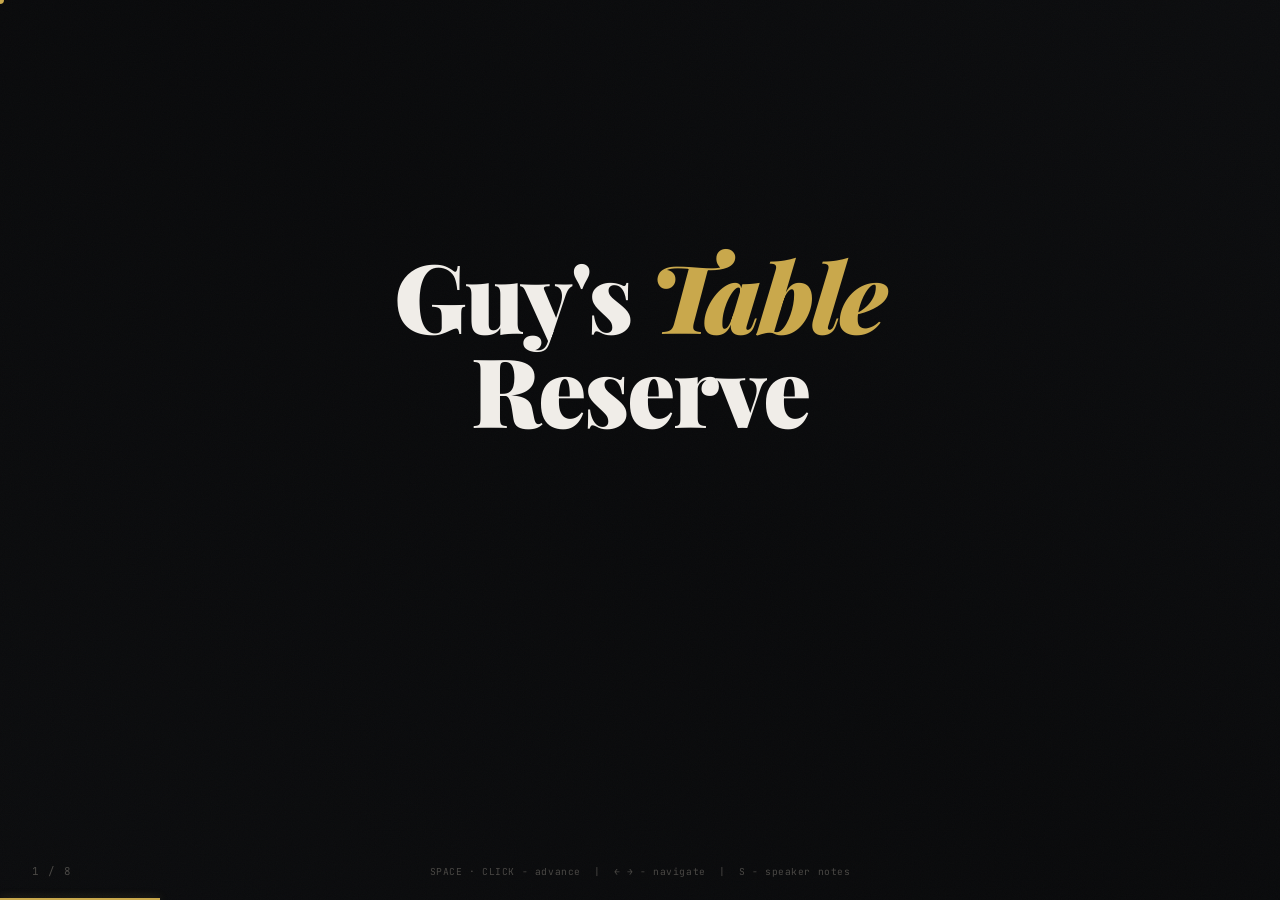
==== aws-presentation-he.html @ 7bc4452e "[ADDED] added a presentation file." ====
<!DOCTYPE html>
<html lang="he" dir="rtl">
<head>
<meta charset="UTF-8">
<meta name="viewport" content="width=device-width, initial-scale=1.0">
<title>Guy's Table Reserve - פריסה ב-AWS</title>
<link href="https://fonts.googleapis.com/css2?family=Playfair+Display:ital,wght@0,400;0,700;0,900;1,400;1,700&family=Heebo:wght@300;400;500;600;700&family=JetBrains+Mono:wght@400;500&display=swap" rel="stylesheet">
<style>
*,*::before,*::after{box-sizing:border-box;margin:0;padding:0}
html,body{width:100%;height:100%;overflow:hidden;background:#000}
body{font-family:'Heebo',sans-serif;cursor:none;-webkit-font-smoothing:antialiased;direction:rtl}

:root{
  --gold:#C9A84C;--gold-light:#E8C96F;--gold-dim:rgba(201,168,76,0.13);--gold-glow:rgba(201,168,76,0.35);
  --bg:#0C0D0F;--text:#F0EDE8;--text-muted:#9B9690;--text-dim:#4A4845;
  --surface:rgba(255,255,255,0.04);--surface2:rgba(255,255,255,0.07);--border:rgba(255,255,255,0.07);
  --danger:#E05252;--success:#4ADE80;
  --fd:'Playfair Display',serif;--fb:'Heebo',sans-serif;--fm:'JetBrains Mono',monospace;
}

/* CURSOR */
#cur{position:fixed;top:0;left:0;width:8px;height:8px;background:var(--gold);border-radius:50%;
  pointer-events:none;z-index:9999;transform:translate(-50%,-50%);transition:transform .15s}

/* DECK */
.deck{width:100vw;height:100vh;position:relative;overflow:hidden}

.slide{position:absolute;inset:0;display:flex;flex-direction:column;justify-content:center;
  align-items:flex-start;padding:0 8%;opacity:0;pointer-events:none}
.slide.active{opacity:1;pointer-events:all}

/* BACKGROUNDS */
.bg{position:absolute;inset:0;background-size:cover;background-position:center;
  filter:brightness(.3) saturate(.65);z-index:0}
.ov{position:absolute;inset:0;
  background:linear-gradient(225deg,rgba(12,13,15,.94) 0%,rgba(12,13,15,.72) 50%,rgba(12,13,15,.9) 100%);
  z-index:1}
.ov::after{content:'';position:absolute;inset:0;opacity:.022;
  background-image:url("data:image/svg+xml,%3Csvg viewBox='0 0 256 256' xmlns='http://www.w3.org/2000/svg'%3E%3Cfilter id='n'%3E%3CfeTurbulence type='fractalNoise' baseFrequency='.88' numOctaves='4' stitchTiles='stitch'/%3E%3C/filter%3E%3Crect width='100%25' height='100%25' filter='url(%23n)'/%3E%3C/svg%3E");
  background-size:256px}
.sc{position:relative;z-index:2;width:100%;max-width:1380px;margin:0 auto}

/* TRANSITION */
#tov{position:fixed;inset:0;background:#000;z-index:1000;opacity:0;pointer-events:none;transition:opacity .2s ease}
#tov.on{opacity:1;pointer-events:all}

/* TYPOGRAPHY */
.eyebrow{font-size:.65rem;font-weight:700;letter-spacing:.12em;text-transform:uppercase;
  color:var(--gold);margin-bottom:.8rem}
/* Title: RTL - slides in from the RIGHT */
.slide-title{font-family:var(--fb);font-size:clamp(1.7rem,3.8vw,3.3rem);font-weight:700;
  color:var(--text);line-height:1.12;margin-bottom:1.4rem;
  opacity:0;transform:translateX(70px);
  transition:opacity .25s cubic-bezier(.23,1,.32,1),transform .25s cubic-bezier(.23,1,.32,1)}
.slide-title.in{opacity:1;transform:translateX(0)}
.slide-title em{font-style:italic;color:var(--gold);font-family:var(--fd)}

/* Divider flows from RIGHT in RTL */
.divider{width:55px;height:2px;
  background:linear-gradient(270deg,var(--gold),transparent);
  margin-bottom:1.4rem;opacity:.7}

/* STEPS */
.step{opacity:0;transform:translateY(18px);transition:opacity .38s ease,transform .38s ease}
.step.in{opacity:1;transform:translateY(0)}

/* BULLETS */
.blist{list-style:none;display:flex;flex-direction:column;gap:.8rem}
.bi{display:flex;align-items:flex-start;gap:.7rem;font-size:clamp(.82rem,1.5vw,1rem);
  color:var(--text-muted);line-height:1.6;text-align:right}
.bi strong{color:var(--text);font-weight:600}
.ico{font-size:1.05em;flex-shrink:0;margin-top:.1em;display:inline-block}
.step.in .ico.sp{animation:isp .3s ease-out}
.step.in .ico.bo{animation:ibo .4s cubic-bezier(.36,.07,.19,.97)}
.step.in .ico.rd{animation:isp .3s ease-out;filter:drop-shadow(0 0 4px var(--danger))}
@keyframes isp{from{transform:rotate(-180deg) scale(0)}to{transform:rotate(0) scale(1)}}
@keyframes ibo{0%{transform:scale(0)}50%{transform:scale(1.35)}75%{transform:scale(.9)}100%{transform:scale(1)}}

/* CALLOUT */
.callout{border:1px solid var(--gold);border-right:3px solid var(--gold);border-left:none;
  background:rgba(201,168,76,.07);padding:.85rem 1.4rem;border-radius:3px;
  font-size:clamp(.8rem,1.4vw,.95rem);color:var(--text);line-height:1.6;text-align:right}
.callout.step.in{animation:czoom .4s cubic-bezier(.34,1.56,.64,1) forwards,
  cglow 2.2s .4s ease infinite;opacity:1;transform:translateY(0)}
@keyframes czoom{from{transform:scale(.84) translateY(8px);opacity:0}to{transform:scale(1) translateY(0);opacity:1}}
@keyframes cglow{0%,100%{box-shadow:0 0 0 rgba(201,168,76,0)}50%{box-shadow:0 0 22px rgba(201,168,76,.22)}}

/* CODE - always LTR */
.code{background:#080A0E;border:1px solid rgba(201,168,76,.18);border-radius:4px;
  padding:1.1rem 1.4rem;font-family:var(--fm);font-size:clamp(.68rem,1.1vw,.84rem);
  color:#A8C5E8;line-height:1.72;position:relative;overflow:hidden;
  direction:ltr;text-align:left;unicode-bidi:embed}
.code::before{content:'';position:absolute;top:0;left:0;right:0;height:2px;
  background:linear-gradient(90deg,var(--gold),transparent)}
.ck{color:#C792EA}.cs{color:#C3E88D}.cv{color:#F78C6C}.cc{color:#546E7A}
.cur-blink{display:inline-block;width:2px;height:.9em;background:var(--gold);
  margin-left:2px;vertical-align:text-bottom;animation:blink .8s infinite}
@keyframes blink{0%,49%{opacity:1}50%,100%{opacity:0}}

/* TABLES */
.tbl{width:100%;border-collapse:collapse;font-family:var(--fm);
  font-size:clamp(.68rem,1.1vw,.82rem);direction:ltr;text-align:left}
.tbl th{color:var(--gold);font-size:.6rem;letter-spacing:.2em;text-transform:uppercase;
  padding:.45rem .7rem;border-bottom:1px solid rgba(201,168,76,.28);text-align:left}
.tbl td{color:var(--text-muted);padding:.45rem .7rem;border-bottom:1px solid rgba(255,255,255,.04)}
.tbl .hl td{color:var(--text);background:rgba(201,168,76,.06)}
.tbl .ok{color:var(--success)}.tbl .no{color:var(--danger)}

/* LAYOUTS */
.col2{display:grid;grid-template-columns:1fr 1fr;gap:2.5rem;align-items:start}
.col3{display:grid;grid-template-columns:1fr 1fr 1fr;gap:1.6rem}

/* ARCH */
.anode{background:var(--surface);border:1px solid var(--border);border-radius:4px;
  padding:.55rem .9rem;font-size:clamp(.68rem,1.15vw,.8rem);color:var(--text);
  text-align:center;position:relative;white-space:nowrap}
.anode.gold{border-color:rgba(201,168,76,.4);background:var(--gold-dim)}
.anode small{display:block;font-size:.58rem;color:var(--text-muted);margin-top:.2rem}
.aarr{text-align:center;color:var(--gold);opacity:.65;padding:.2rem 0;font-size:.85rem}
.iam-badge{position:absolute;top:-9px;left:-9px;background:var(--gold);color:#0C0D0F;
  font-size:.5rem;font-weight:700;letter-spacing:.08em;padding:.18rem .38rem;
  border-radius:2px;text-transform:uppercase;white-space:nowrap;direction:ltr}

/* CARD */
.card{background:rgba(255,255,255,.03);border:1px solid var(--border);
  border-top:2px solid var(--gold);border-radius:4px;padding:1.3rem;text-align:right}
.card-ttl{font-family:var(--fb);font-size:1rem;font-weight:700;color:var(--text);margin-bottom:.7rem}

/* BADGE */
.badge{display:inline-flex;align-items:center;gap:.5rem;direction:rtl;
  background:rgba(201,168,76,.11);border:1px solid rgba(201,168,76,.38);
  color:var(--gold);padding:.55rem 1.3rem;border-radius:100px;
  font-size:clamp(.72rem,1.2vw,.88rem);font-weight:500;letter-spacing:.03em}
.badge.step.in{animation:pbadge 2.5s ease infinite;opacity:1;transform:translateY(0)}
@keyframes pbadge{0%,100%{box-shadow:0 0 0 0 rgba(201,168,76,0)}50%{box-shadow:0 0 0 9px rgba(201,168,76,.13)}}

/* CHECK ITEMS */
.ci{display:flex;align-items:flex-start;gap:.55rem;
  font-size:clamp(.73rem,1.25vw,.86rem);color:var(--text-muted);
  line-height:1.5;margin-bottom:.55rem;flex-direction:row-reverse;text-align:right}
.ci .ok{color:var(--success);flex-shrink:0}
.ci code{color:var(--gold);font-family:var(--fm);font-size:.9em;direction:ltr;unicode-bidi:embed}
.col-ttl{font-family:var(--fb);font-size:.62rem;letter-spacing:.1em;text-transform:uppercase;
  color:var(--gold);margin-bottom:.9rem;padding-bottom:.45rem;
  border-bottom:1px solid rgba(201,168,76,.2);text-align:right}

/* FLOW */
.fstep{background:var(--surface);border:1px solid var(--border);border-radius:3px;
  padding:.35rem .7rem;font-size:.73rem;color:var(--text-muted);text-align:center}
.farr{text-align:center;color:var(--gold);font-size:.72rem;padding:.08rem 0;opacity:.6}

/* COST TABLE */
.ctbl{width:100%;border-collapse:collapse;font-family:var(--fm);font-size:.77rem;direction:ltr;text-align:left}
.ctbl th{font-size:.58rem;letter-spacing:.2em;text-transform:uppercase;color:var(--gold);
  padding:.45rem .7rem;border-bottom:1px solid rgba(201,168,76,.28);text-align:left}
.ctbl td{padding:.45rem .7rem;color:var(--text-muted);border-bottom:1px solid rgba(255,255,255,.04)}
.ctbl .tot td{color:var(--success);font-weight:700;border-top:1px solid rgba(201,168,76,.2);border-bottom:none}

/* EMAIL MOCKUP */
.email{background:#13141C;border:1px solid rgba(201,168,76,.22);border-radius:5px;
  overflow:hidden;font-size:.76rem;box-shadow:0 0 40px rgba(201,168,76,.09)}
.email-hd{background:linear-gradient(135deg,#1A1C28,#0E0F18);padding:.9rem 1.1rem;
  border-bottom:1px solid rgba(201,168,76,.18);display:flex;align-items:center;gap:.7rem}
.email-logo{font-family:var(--fd);font-size:.95rem;color:var(--gold);font-weight:700;direction:ltr}
.email-bd{padding:.9rem 1.1rem;color:var(--text-muted);line-height:1.7;direction:rtl;text-align:right}
.erow{display:flex;justify-content:space-between;padding:.28rem 0;border-bottom:1px solid rgba(255,255,255,.04)}
.ekey{color:var(--text-dim);font-size:.62rem;letter-spacing:.05em}
.eval{color:var(--text);font-weight:500;direction:ltr;unicode-bidi:embed}
.eid{font-family:var(--fm);background:rgba(201,168,76,.1);border:1px solid rgba(201,168,76,.2);
  color:var(--gold);padding:.28rem .55rem;border-radius:3px;font-size:.66rem;
  margin-top:.5rem;display:inline-block;direction:ltr}

/* GOLD SWEEP */
.sweep{height:3px;background:var(--gold);width:0;
  box-shadow:0 0 14px var(--gold-glow);margin:1.4rem 0 .9rem}
.sweep.in{animation:sw 1s .1s cubic-bezier(.4,0,.2,1) forwards}
@keyframes sw{from{width:0}to{width:100%}}

/* UI */
#pb{position:fixed;bottom:0;left:0;height:2px;background:var(--gold);z-index:500;
  transition:width .4s ease;box-shadow:0 0 8px var(--gold-glow)}
#ctr{position:fixed;bottom:1.4rem;left:2rem;font-family:var(--fm);
  font-size:.68rem;color:var(--text-dim);z-index:500;letter-spacing:.1em;direction:ltr}
.hint{position:fixed;bottom:1.4rem;left:50%;transform:translateX(-50%);
  font-family:var(--fm);font-size:.6rem;color:var(--text-dim);
  letter-spacing:.06em;z-index:500;text-align:center;white-space:nowrap;direction:ltr}

/* SVG ICONS */
.icon{width:1em;height:1em;display:inline-block;vertical-align:-.125em;flex-shrink:0;overflow:visible}

/* NOTES */
#notes{position:fixed;inset:0;background:rgba(0,0,0,.96);z-index:800;
  display:flex;flex-direction:column;padding:3rem;
  opacity:0;pointer-events:none;transition:opacity .3s}
#notes.on{opacity:1;pointer-events:all}
#ntitle{font-family:var(--fb);font-size:1.4rem;color:var(--gold);margin-bottom:1rem;font-weight:700}
#ntext{font-size:1.2rem;color:var(--text);line-height:1.85;max-width:820px}
#nhint{margin-top:auto;font-size:.75rem;color:var(--text-dim);font-family:var(--fm);direction:ltr}
</style>
</head>
<body>

<svg style="display:none" xmlns="http://www.w3.org/2000/svg"><defs>
<symbol id="i-star" viewBox="0 0 24 24" fill="currentColor"><path d="M12 2l3.09 6.26L22 9.27l-5 4.87 1.18 6.88L12 17.77l-6.18 3.25L7 14.14 2 9.27l6.91-1.01L12 2z"/></symbol>
<symbol id="i-x" viewBox="0 0 24 24" fill="none" stroke="currentColor" stroke-width="2.5" stroke-linecap="round"><path d="M18 6L6 18M6 6l12 12"/></symbol>
<symbol id="i-zap" viewBox="0 0 24 24" fill="currentColor"><path d="M13 2L4.5 13.5H11L10 22l9.5-11.5H13z"/></symbol>
<symbol id="i-mail" viewBox="0 0 24 24" fill="none" stroke="currentColor" stroke-width="1.8" stroke-linecap="round" stroke-linejoin="round"><rect x="2" y="4" width="20" height="16" rx="2"/><path d="m22 7-8.97 5.7a1.94 1.94 0 0 1-2.06 0L2 7"/></symbol>
<symbol id="i-tag" viewBox="0 0 24 24" fill="none" stroke="currentColor" stroke-width="1.8" stroke-linecap="round" stroke-linejoin="round"><path d="M20.59 13.41l-7.17 7.17a2 2 0 0 1-2.83 0L2 12V2h10l8.59 8.59a2 2 0 0 1 0 2.82z"/><line x1="7" y1="7" x2="7.01" y2="7"/></symbol>
<symbol id="i-key" viewBox="0 0 24 24" fill="none" stroke="currentColor" stroke-width="1.8" stroke-linecap="round" stroke-linejoin="round"><circle cx="7.5" cy="15.5" r="5.5"/><path d="M21 2l-9.6 9.6"/><path d="M15.5 7.5l3 3L22 7l-3-3"/></symbol>
<symbol id="i-inbox" viewBox="0 0 24 24" fill="none" stroke="currentColor" stroke-width="1.8" stroke-linecap="round" stroke-linejoin="round"><polyline points="22 12 16 12 14 15 10 15 8 12 2 12"/><path d="M5.45 5.11L2 12v6a2 2 0 0 0 2 2h16a2 2 0 0 0 2-2v-6l-3.45-6.89A2 2 0 0 0 16.76 4H7.24a2 2 0 0 0-1.79 1.11z"/></symbol>
<symbol id="i-globe" viewBox="0 0 24 24" fill="none" stroke="currentColor" stroke-width="1.8" stroke-linecap="round" stroke-linejoin="round"><circle cx="12" cy="12" r="10"/><line x1="2" y1="12" x2="22" y2="12"/><path d="M12 2a15.3 15.3 0 0 1 4 10 15.3 15.3 0 0 1-4 10 15.3 15.3 0 0 1-4-10 15.3 15.3 0 0 1 4-10z"/></symbol>
<symbol id="i-server" viewBox="0 0 24 24" fill="none" stroke="currentColor" stroke-width="1.8" stroke-linecap="round" stroke-linejoin="round"><rect x="2" y="2" width="20" height="8" rx="2"/><rect x="2" y="14" width="20" height="8" rx="2"/><line x1="6" y1="6" x2="6.01" y2="6"/><line x1="6" y1="18" x2="6.01" y2="18"/></symbol>
<symbol id="i-db" viewBox="0 0 24 24" fill="none" stroke="currentColor" stroke-width="1.8" stroke-linecap="round" stroke-linejoin="round"><ellipse cx="12" cy="5" rx="9" ry="3"/><path d="M21 12c0 1.66-4 3-9 3s-9-1.34-9-3"/><path d="M3 5v14c0 1.66 4 3 9 3s9-1.34 9-3V5"/></symbol>
<symbol id="i-bulb" viewBox="0 0 24 24" fill="none" stroke="currentColor" stroke-width="1.8" stroke-linecap="round" stroke-linejoin="round"><line x1="9" y1="18" x2="15" y2="18"/><line x1="10" y1="22" x2="14" y2="22"/><path d="M15.09 14c.18-.98.65-1.74 1.41-2.5A4.65 4.65 0 0 0 18 8 6 6 0 0 0 6 8c0 1 .23 2.23 1.5 3.5A4.61 4.61 0 0 1 8.91 14"/></symbol>
<symbol id="i-gear" viewBox="0 0 24 24" fill="none" stroke="currentColor" stroke-width="1.8" stroke-linecap="round" stroke-linejoin="round"><circle cx="12" cy="12" r="3"/><path d="M19.4 15a1.65 1.65 0 0 0 .33 1.82l.06.06a2 2 0 0 1-2.83 2.83l-.06-.06a1.65 1.65 0 0 0-1.82-.33 1.65 1.65 0 0 0-1 1.51V21a2 2 0 0 1-4 0v-.09A1.65 1.65 0 0 0 9 19.4a1.65 1.65 0 0 0-1.82.33l-.06.06a2 2 0 0 1-2.83-2.83l.06-.06A1.65 1.65 0 0 0 4.68 15a1.65 1.65 0 0 0-1.51-1H3a2 2 0 0 1 0-4h.09A1.65 1.65 0 0 0 4.6 9a1.65 1.65 0 0 0-.33-1.82l-.06-.06a2 2 0 0 1 2.83-2.83l.06.06A1.65 1.65 0 0 0 9 4.68a1.65 1.65 0 0 0 1-1.51V3a2 2 0 0 1 4 0v.09a1.65 1.65 0 0 0 1 1.51 1.65 1.65 0 0 0 1.82-.33l.06-.06a2 2 0 0 1 2.83 2.83l-.06.06A1.65 1.65 0 0 0 19.4 9a1.65 1.65 0 0 0 1.51 1H21a2 2 0 0 1 0 4h-.09a1.65 1.65 0 0 0-1.51 1z"/></symbol>
<symbol id="i-lock" viewBox="0 0 24 24" fill="none" stroke="currentColor" stroke-width="1.8" stroke-linecap="round" stroke-linejoin="round"><rect x="3" y="11" width="18" height="11" rx="2"/><path d="M7 11V7a5 5 0 0 1 10 0v4"/></symbol>
<symbol id="i-at" viewBox="0 0 24 24" fill="none" stroke="currentColor" stroke-width="1.8" stroke-linecap="round" stroke-linejoin="round"><circle cx="12" cy="12" r="4"/><path d="M16 8v5a3 3 0 0 0 6 0v-1a10 10 0 1 0-3.92 7.94"/></symbol>
<symbol id="i-eye" viewBox="0 0 24 24" fill="none" stroke="currentColor" stroke-width="1.8" stroke-linecap="round" stroke-linejoin="round"><path d="M1 12s4-8 11-8 11 8 11 8-4 8-11 8-11-8-11-8z"/><circle cx="12" cy="12" r="3"/></symbol>
<symbol id="i-check" viewBox="0 0 24 24" fill="none" stroke="currentColor" stroke-width="2.5" stroke-linecap="round" stroke-linejoin="round"><polyline points="20 6 9 17 4 12"/></symbol>
<symbol id="i-shield" viewBox="0 0 24 24" fill="none" stroke="currentColor" stroke-width="1.8" stroke-linecap="round" stroke-linejoin="round"><path d="M12 22s8-4 8-10V5l-8-3-8 3v7c0 6 8 10 8 10z"/></symbol>
<symbol id="i-dollar" viewBox="0 0 24 24" fill="none" stroke="currentColor" stroke-width="1.8" stroke-linecap="round" stroke-linejoin="round"><line x1="12" y1="1" x2="12" y2="23"/><path d="M17 5H9.5a3.5 3.5 0 0 0 0 7h5a3.5 3.5 0 0 1 0 7H6"/></symbol>
<symbol id="i-cap" viewBox="0 0 24 24" fill="none" stroke="currentColor" stroke-width="1.8" stroke-linecap="round" stroke-linejoin="round"><path d="M22 10v6M2 10l10-5 10 5-10 5z"/><path d="M6 12v5c3 3 9 3 12 0v-5"/></symbol>
<symbol id="i-alert" viewBox="0 0 24 24" fill="none" stroke="currentColor" stroke-width="1.8" stroke-linecap="round" stroke-linejoin="round"><path d="M10.29 3.86L1.82 18a2 2 0 0 0 1.71 3h16.94a2 2 0 0 0 1.71-3L13.71 3.86a2 2 0 0 0-3.42 0z"/><line x1="12" y1="9" x2="12" y2="13"/><line x1="12" y1="17" x2="12.01" y2="17"/></symbol>
<symbol id="i-rocket" viewBox="0 0 24 24" fill="none" stroke="currentColor" stroke-width="1.8" stroke-linecap="round" stroke-linejoin="round"><path d="M4.5 16.5c-1.5 1.26-2 5-2 5s3.74-.5 5-2c.71-.84.7-2.13-.09-2.91a2.18 2.18 0 0 0-2.91-.09z"/><path d="m12 15-3-3a22 22 0 0 1 2-3.95A12.88 12.88 0 0 1 22 2c0 2.72-.78 7.5-6 11a22.35 22.35 0 0 1-4 2z"/><path d="M9 12H4s.55-3.03 2-4c1.62-1.08 5 0 5 0"/><path d="M12 15v5s3.03-.55 4-2c1.08-1.62 0-5 0-5"/></symbol>
</defs></svg>

<div id="cur"></div>
<div id="tov"></div>
<div id="pb"></div>
<div id="ctr">1 / 8</div>
<div class="hint">SPACE · CLICK - advance &nbsp;|&nbsp; ← → - navigate &nbsp;|&nbsp; S - speaker notes</div>

<div id="notes">
  <div id="ntitle">הערות מצגת</div>
  <div id="ntext"></div>
  <div id="nhint">Press S or ESC to close · ← → to navigate between slides</div>
</div>

<div class="deck" id="deck">

<!-- ━━━━━━━━━━ שקף 1: כותרת ━━━━━━━━━━ -->
<section class="slide active" data-slide="1" data-steps="4"
  data-notes="אם אתה קורא את זה, לחצת במקום הלא נכון">
  <div class="bg" style="background-image:url('https://images.unsplash.com/photo-1414235077428-338989a2e8c0?w=1920&q=80&auto=format&fit=crop')"></div>
  <div class="ov"></div>
  <div class="sc" style="text-align:center;display:flex;flex-direction:column;align-items:center;justify-content:center;min-height:75vh">
    <div class="slide-title" style="font-family:'Playfair Display',serif;font-size:clamp(3.2rem,7.5vw,7.5rem);font-weight:900;letter-spacing:-.02em;text-align:center;line-height:.98;margin-bottom:0;direction:ltr">
      Guy's <em>Table</em><br>Reserve
    </div>
    <div class="step" data-step="1" style="margin-top:1.3rem;max-width:700px;text-align:center">
      <p style="font-size:clamp(.95rem,1.9vw,1.35rem);color:var(--text-muted);letter-spacing:.02em;line-height:1.65">
        מערכת הזמנת תורים למסעדות,<br>
        <span style="color:var(--text)">פריסה על AWS</span>
      </p>
    </div>
    <div class="badge step" data-step="2" style="margin-top:1.9rem">
      <svg class="icon" style="color:var(--gold)"><use href="#i-star"/></svg><span>שירות AWS מרכזי: Simple Email Service (SES)</span>
    </div>
    <div class="step" data-step="3" style="margin-top:2rem">
      <p style="font-family:var(--fd);font-style:italic;font-size:1.05rem;color:var(--text-muted);direction:ltr">Guy Peres</p>
    </div>
  </div>
</section>

<!-- ━━━━━━━━━━ שקף 2: הבעיה ━━━━━━━━━━ -->
<section class="slide" data-slide="2" data-steps="6"
  data-notes="אם אתה קורא את זה, לחצת במקום הלא נכון">
  <div class="ov"></div>
  <div class="sc">
    <p class="eyebrow">הבעיה</p>
    <h2 class="slide-title">"הזמנה ללא אישור היא<br><em>הזמנה שהלקוח ישכח ממנה</em>"</h2>
    <div class="divider"></div>
    <ul class="blist" style="max-width:780px">
      <li class="step bi" data-step="1"><svg class="icon ico rd"><use href="#i-x"/></svg><span>הלקוח מזמין שולחן - <strong>לא מקבל פידבק בשום פלטפורמה</strong> - לא יודע אם ההזמנה עברה</span></li>
      <li class="step bi" data-step="2"><svg class="icon ico rd"><use href="#i-x"/></svg><span>Gmail / SMTP: <strong>מוגבל בקצב שליחה, נוחת בספאם,</strong> מפתחות וסיסמאות מוטמעות בקוד המקור</span></li>
      <li class="step bi" data-step="3"><svg class="icon ico rd"><use href="#i-x"/></svg><span>סיסמאות מוטמעות = <strong>פרצת אבטחה מיידית</strong> אם הריפוזיטורי גלוי לציבור</span></li>
      <li class="step bi" data-step="4"><svg class="icon ico rd"><use href="#i-x"/></svg><span>אין פידבק ללקוח = <strong>יותר היעדרויות, יותר שיחות תמיכה טכנית,</strong> חווית משתמש גרועה יותר</span></li>
      <li class="step bi" data-step="5"><svg class="icon ico rd"><use href="#i-x"/></svg><span>אישור ידני על ידי המסעדה? <strong>לא "סקיילאבילי". לא אמין.</strong></span></li>
    </ul>
    <div class="callout step" data-step="6" style="margin-top:1.4rem;max-width:780px">
       אז מצאתי פיתרון "סקיילאבילי" פשוט בAWS - <strong>ולכן הגיע AWS SES</strong>
    </div>
  </div>
</section>

<!-- ━━━━━━━━━━ שקף 3: סקירת SES ━━━━━━━━━━ -->
<section class="slide" data-slide="3" data-steps="7"
  data-notes="אם אתה קורא את זה, לחצת במקום הלא נכון">
  <div class="bg" style="background-image:url('https://images.unsplash.com/photo-1558494949-ef010cbdcc31?w=1920&q=80&auto=format&fit=crop')"></div>
  <div class="ov"></div>
  <div class="sc">
    <p class="eyebrow">סקירת שירות</p>
    <h2 class="slide-title">AWS Simple Email Service -<br><em>אימייל ארגוני, ללא מורכבות</em></h2>
    <div class="divider"></div>
    <div class="col2" style="gap:2.5rem">
      <ul class="blist">
        <li class="step bi" data-step="1"><svg class="icon ico bo"><use href="#i-mail"/></svg><span>שירות אימייל מנוהל בענן - <strong>AWS מטפל במסירה, במוניטין ובשגיאות</strong></span></li>
        <li class="step bi" data-step="2"><svg class="icon ico bo"><use href="#i-tag"/></svg><span><strong>62,000 אימיילים לחודש בחינם</strong> ממופע EC2 - כמות שמספיקה בהחלט לצורכי הפרויקט הנוכחי</span></li>
        <li class="step bi" data-step="3"><svg class="icon ico bo"><use href="#i-key"/></svg><span>משתלב עם <strong>IAM - ללא סיסמאות, ללא מפתחות API,</strong> רק הרשאות</span></li>
        <li class="step bi" data-step="4"><svg class="icon ico bo"><use href="#i-inbox"/></svg><span>מצב Sandbox לבדיקות → <strong>מצב Production ללקוחות אמיתיים</strong></span></li>
        <li class="step bi" data-step="5"><svg class="icon ico bo"><use href="#i-globe"/></svg><span>בשימוש של <strong>Netflix, Reddit ו-Airbnb</strong> לאימיילים עסקיים בקנה מידה גדול</span></li>
      </ul>
      <div>
        <div class="callout step" data-step="6" style="margin-bottom:1rem;font-size:.83rem">
          SES מול Gmail - <strong> השירות SES של AWS מנצח בכל פעם</strong> עבור אפליקציות שפרוסות ב-AWS
        </div>
        <div class="step code" data-step="7" style="padding:.75rem 1rem">
          <table class="tbl">
            <thead><tr><th>Service</th><th>Free Tier</th><th>Keys?</th><th>AWS-native?</th></tr></thead>
            <tbody>
              <tr><td>Gmail</td><td>500/day</td><td class="no">Yes ✗</td><td class="no">No</td></tr>
              <tr><td>SendGrid</td><td>100/day</td><td class="no">Yes ✗</td><td class="no">No</td></tr>
              <tr class="hl"><td><strong>AWS SES</strong></td><td><strong>62k/month</strong></td><td class="ok">No (IAM) ✓</td><td class="ok">Yes ✓</td></tr>
            </tbody>
          </table>
        </div>
      </div>
    </div>
  </div>
</section>

<!-- ━━━━━━━━━━ שקף 4: ארכיטקטורה ━━━━━━━━━━ -->
<section class="slide" data-slide="4" data-steps="10"
  data-notes="אם אתה קורא את זה, לחצת במקום הלא נכון">
  <div class="bg" style="background-image:url('https://images.unsplash.com/photo-1451187580459-43490279c0fa?w=1920&q=80&auto=format&fit=crop')"></div>
  <div class="ov"></div>
  <div class="sc">
    <p class="eyebrow">ארכיטקטורה</p>
    <h2 class="slide-title">כיצד <em>הכל מתחבר</em></h2>
    <div class="divider"></div>
    <div style="display:flex;gap:4rem;align-items:flex-start">
      <!-- Main flow -->
      <div style="flex:1;display:flex;flex-direction:column;align-items:center;gap:0">
        <div class="step anode" data-step="1" style="background:rgba(52,152,219,.1);border-color:rgba(52,152,219,.38);width:100%;max-width:280px"><svg class="icon" style="color:#3498db"><use href="#i-globe"/></svg> הדפדפן של הלקוח</div>
        <div class="step aarr" data-step="2">↓</div>
        <div class="step anode" data-step="3" style="background:rgba(39,174,96,.1);border-color:rgba(39,174,96,.35);width:100%;max-width:280px;position:relative">
          <svg class="icon" style="color:#27ae60"><use href="#i-server"/></svg> Nginx on EC2 (port 80)
          <small>פרוקסי הפוך + קבצים סטטיים</small>
          <span class="iam-badge">IAM Role ✓</span>
        </div>
        <div class="step aarr" data-step="4">↓</div>
        <div class="step anode" data-step="5" style="background:rgba(243,156,18,.09);border-color:rgba(243,156,18,.33);width:100%;max-width:280px">
          <svg class="icon" style="color:#f39c12"><use href="#i-zap"/></svg> FastAPI / Uvicorn (port 8000)
          <small>כל לוגיקת ההזמנות נמצאת כאן</small>
        </div>
        <div class="step aarr" data-step="6">↓</div>
        <div class="step anode" data-step="7" style="background:rgba(39,174,96,.09);border-color:rgba(39,174,96,.33);width:100%;max-width:280px">
          <svg class="icon" style="color:#27ae60"><use href="#i-db"/></svg> MongoDB Atlas
          <small>מסד נתונים בענן, ללא ניהול</small>
        </div>
      </div>
      <!-- Email branch -->
      <div style="flex:1;display:flex;flex-direction:column;align-items:center;padding-top:4.5rem">
        <div style="font-size:.62rem;letter-spacing:.12em;text-transform:uppercase;color:var(--gold);margin-bottom:.7rem">תהליך שליחת האימייל </div>
        <div class="step anode" data-step="8" style="background:rgba(243,156,18,.09);border-color:rgba(243,156,18,.33);width:100%;max-width:250px"><svg class="icon" style="color:#f39c12"><use href="#i-zap"/></svg> FastAPI → boto3</div>
        <div class="step aarr" data-step="8">↓</div>
        <div class="step anode gold" data-step="8" style="width:100%;max-width:250px"><svg class="icon" style="color:var(--gold)"><use href="#i-mail"/></svg> AWS SES</div>
        <div class="step aarr" data-step="9">↓</div>
        <div class="step anode" data-step="9" style="background:rgba(52,152,219,.09);border-color:rgba(52,152,219,.33);width:100%;max-width:250px"><svg class="icon" style="color:#3498db"><use href="#i-at"/></svg> תיבת הדואר של הלקוח</div>
      </div>
    </div>
    <div class="callout step" data-step="10" style="margin-top:1.2rem">
      <svg class="icon" style="color:var(--gold)"><use href="#i-bulb"/></svg> מופע EC2 אחד. כתובת IP ציבורית אחת. <strong>$0 לחודש ב-AWS Free Tier.</strong>
    </div>
  </div>
</section>

<!-- ━━━━━━━━━━ שקף 5: שלבי הפריסה ━━━━━━━━━━ -->
<section class="slide" data-slide="5" data-steps="4"
  data-notes="אם אתה קורא את זה, לחצת במקום הלא נכון">
  <div class="bg" style="background-image:url('https://images.unsplash.com/photo-1629654297299-c8506221ca97?w=1920&q=80&auto=format&fit=crop')"></div>
  <div class="ov" style="background:linear-gradient(135deg,rgba(12,13,15,.95) 0%,rgba(0,18,8,.78) 50%,rgba(12,13,15,.93) 100%)"></div>
  <div class="sc">
    <p class="eyebrow">שלבי הפריסה</p>
    <h2 class="slide-title">מה בניתי ב-AWS -<br><em>שלב אחר שלב</em></h2>
    <div class="divider"></div>
    <div class="col2" style="gap:2.2rem;margin-bottom:1.1rem">
      <div class="step" data-step="1">
        <div class="col-ttl"><svg class="icon"><use href="#i-gear"/></svg> תשתית</div>
        <div class="ci"><svg class="icon ok"><use href="#i-check"/></svg><span>הפעלת EC2 t3.micro - Amazon Linux 2023</span></div>
        <div class="ci"><svg class="icon ok"><use href="#i-check"/></svg><span>Security Group: פורטים 80, 443, 22 (ה-IP שלנו בלבד)</span></div>
        <div class="ci"><svg class="icon ok"><use href="#i-check"/></svg><span>Nginx פרוקסי הפוך, הפעלה אוטומטית מחדש עם systemd</span></div>
        <div class="ci"><svg class="icon ok"><use href="#i-check"/></svg><span>סביבת venv ב-Python, כל התלויות מתוך <code>requirements.txt</code></span></div>
      </div>
      <div class="step" data-step="2">
        <div class="col-ttl"><svg class="icon"><use href="#i-mail"/></svg> אינטגרציית SES</div>
        <div class="ci"><svg class="icon ok"><use href="#i-check"/></svg><span>כתובת אימייל השולח אומתה ב-SES Console</span></div>
        <div class="ci"><svg class="icon ok"><use href="#i-check"/></svg><span>נוצר IAM Role: <code>restaurant-ses-role</code></span></div>
        <div class="ci"><svg class="icon ok"><use href="#i-check"/></svg><span>Inline Policy: <code>ses:SendEmail</code> בלבד, נעול לשולח אחד</span></div>
        <div class="ci"><svg class="icon ok"><use href="#i-check"/></svg><span>IAM Role חובר ל-EC2 - boto3 מאמת אוטומטית</span></div>
        <div class="ci"><svg class="icon ok"><use href="#i-check"/></svg><span><code>email_utils.py</code> נוצר וחובר לנקודת הקצה של ההזמנות</span></div>
      </div>
    </div>
    <div class="step code" data-step="3" style="max-width:520px;font-size:.79rem">
      <span class="cc">// IAM Inline Policy</span><br>
      <span id="iam-tw"></span><span class="cur-blink" id="tw-cur"></span>
    </div>
    <div class="callout step" data-step="4" style="margin-top:.9rem;max-width:620px">
      <svg class="icon" style="color:var(--gold)"><use href="#i-lock"/></svg> <strong>אין AWS_ACCESS_KEY בשום מקום בקוד. אף פעם.</strong>
    </div>
  </div>
</section>

<!-- ━━━━━━━━━━ שקף 6: הדגמה ━━━━━━━━━━ -->
<section class="slide" data-slide="6" data-steps="6"
  data-notes="אם אתה קורא את זה, לחצת במקום הלא נכון">
  <div class="bg" style="background-image:url('https://images.unsplash.com/photo-1512941937669-90a1b58e7e9c?w=1920&q=80&auto=format&fit=crop')"></div>
  <div class="ov"></div>
  <div class="sc">
    <p class="eyebrow">הדגמה חיה</p>
    <h2 class="slide-title">בואו נראה את זה עובד <em>בזמן אמת</em></h2>
    <div class="divider"></div>
    <div class="col2" style="gap:2.5rem">
      <div>
        <div style="font-size:.62rem;letter-spacing:.12em;text-transform:uppercase;color:var(--gold);margin-bottom:.7rem">תהליך ההזמנה</div>
        <div class="step" data-step="1" style="display:flex;flex-direction:column;gap:.18rem">
          <div class="fstep">הלקוח נכנס לאתר</div><div class="farr">↓</div>
          <div class="fstep">בוחר מסעדה</div><div class="farr">↓</div>
          <div class="fstep">בוחר תאריך ושעה</div><div class="farr">↓</div>
          <div class="fstep">מזין אימייל ← לוחץ אישור</div><div class="farr">↓</div>
          <div class="fstep" style="border-color:rgba(74,222,128,.35);background:rgba(74,222,128,.06)">ההזמנה נשמרת ב-MongoDB ✓</div>
          <div class="farr">↓</div>
          <div class="fstep" style="border-color:rgba(201,168,76,.38);background:var(--gold-dim)">SES מופעל ← אימייל נשלח</div>
          <div class="farr">↓</div>
          <div class="fstep" style="border-color:rgba(52,152,219,.35);background:rgba(52,152,219,.07)"><svg class="icon" style="color:#3498db"><use href="#i-at"/></svg> אישור מגיע לתיבת הדואר</div>
        </div>
        <div style="margin-top:.9rem;display:flex;flex-direction:column;gap:.45rem">
          <div class="step bi" data-step="3"><svg class="icon ico bo"><use href="#i-eye"/></svg><span>הלקוח מגיש הזמנה עם כתובת אימייל אמיתית</span></div>
          <div class="step bi" data-step="4"><svg class="icon ico bo"><use href="#i-inbox"/></svg><span>אימייל האישור מגיע <strong>תוך 3 שניות</strong></span></div>
          <div class="step bi" data-step="5"><svg class="icon ico bo"><use href="#i-check"/></svg><span>פאנל הניהול מציג את ההזמנה - SES עוקב אחר המסירה ב-CloudWatch</span></div>
        </div>
      </div>
      <div class="step" data-step="2">
        <div style="font-size:.62rem;letter-spacing:.12em;text-transform:uppercase;color:var(--gold);margin-bottom:.7rem">אימייל האישור</div>
        <div class="email">
          <div class="email-hd"><div class="email-logo">Guy's Table Reserve</div></div>
          <div class="email-bd">
            <p style="color:var(--text);font-weight:600;margin-bottom:.7rem;font-size:.84rem">השולחן שלך אושר ✓</p>
            <div class="erow"><span class="ekey">מסעדה</span><span class="eval">Le Jardin</span></div>
            <div class="erow"><span class="ekey">תאריך</span><span class="eval">May 15, 2026</span></div>
            <div class="erow"><span class="ekey">שעה</span><span class="eval">20:00</span></div>
            <div class="erow"><span class="ekey">אורחים</span><span class="eval">2</span></div>
            <div style="margin-top:.65rem">
              <div class="ekey" style="margin-bottom:.28rem">מזהה הזמנה</div>
              <div class="eid">683f2a4b1c8e0012ab4cde97</div>
            </div>
            <p style="margin-top:.65rem;font-size:.65rem;color:var(--text-dim)">שמור מזהה זה לביטול ההזמנה באתר שלנו.</p>
          </div>
        </div>
      </div>
    </div>
    <div class="callout step" data-step="6" style="margin-top:.9rem">
      <svg class="icon" style="color:var(--gold)"><use href="#i-zap"/></svg> מהגשת הטופס ועד לתיבת הדואר - <strong>פחות מ-3 שניות, ללא כל עבודה ידנית</strong>
    </div>
  </div>
</section>

<!-- ━━━━━━━━━━ שקף 7: אבטחה ועלויות ━━━━━━━━━━ -->
<section class="slide" data-slide="7" data-steps="7"
  data-notes="אם אתה קורא את זה, לחצת במקום הלא נכון">
  <div class="bg" style="background-image:url('https://images.unsplash.com/photo-1614064641938-3bbee52942c7?w=1920&q=80&auto=format&fit=crop')"></div>
  <div class="ov"></div>
  <div class="sc">
    <p class="eyebrow">אבטחה ועלויות</p>
    <h2 class="slide-title">מאובטח מהיסוד.<br><em>חינמי כברירת מחדל.</em></h2>
    <div class="divider"></div>
    <div class="col2" style="gap:2.5rem">
      <div>
        <div class="col-ttl"><svg class="icon"><use href="#i-shield"/></svg> אבטחה</div>
        <div class="step bi" data-step="1"><svg class="icon ico sp"><use href="#i-shield"/></svg><span>IAM Role על EC2 - <strong>אפס פרטי גישה מוטמעים בקוד</strong></span></div>
        <div class="step bi" data-step="2"><svg class="icon ico sp"><use href="#i-shield"/></svg><span>הרשאה מינימלית: <code style="color:var(--gold);font-family:var(--fm);font-size:.9em">ses:SendEmail</code> בלבד, <strong>שולח אחד דרך Condition Block</strong></span></div>
        <div class="step bi" data-step="3"><svg class="icon ico sp"><use href="#i-shield"/></svg><span>קובץ <code style="color:var(--gold);font-family:var(--fm);font-size:.9em">.env</code> עם <code style="color:var(--gold);font-family:var(--fm);font-size:.9em">chmod 600</code> - <strong>רק משתמש האפליקציה קורא את הסודות</strong></span></div>
        <div class="step bi" data-step="4"><svg class="icon ico sp"><use href="#i-shield"/></svg><span>הגבלת קצב: <strong>3 הזמנות לדקה לכל IP</strong> - מונע שימוש לרעה</span></div>
        <div class="step bi" data-step="5"><svg class="icon ico sp"><use href="#i-shield"/></svg><span>הגנת XSS, הגבלות CORS, כותרות CSP - <strong>הגנת Frontend מלאה</strong></span></div>
      </div>
      <div class="step" data-step="6">
        <div class="col-ttl"><svg class="icon"><use href="#i-dollar"/></svg> פירוט עלויות</div>
        <div class="code" style="padding:.75rem 1rem">
          <table class="ctbl">
            <thead><tr><th>Resource</th><th>Free Tier</th><th>Cost</th></tr></thead>
            <tbody>
              <tr><td>EC2 t3.micro</td><td>750 hrs/mo × 12mo</td><td class="ok">$0</td></tr>
              <tr><td>MongoDB Atlas</td><td>512 MB forever (M0)</td><td class="ok">$0</td></tr>
              <tr><td>AWS SES</td><td>62,000 emails/month</td><td class="ok">$0</td></tr>
              <tr class="tot"><td colspan="2"><strong>Total</strong></td><td><strong>$0 / month</strong></td></tr>
            </tbody>
          </table>
        </div>
        <div class="callout step" data-step="7" style="margin-top:.75rem;font-size:.8rem">
          לאחר סיום המכסה החינמית: ~$7.59 לחודש &nbsp;·&nbsp; עצירת המופע בזמן אי-שימוש: ~$0.80 לחודש
        </div>
      </div>
    </div>
  </div>
</section>

<!-- ━━━━━━━━━━ שקף 8: סיכום ━━━━━━━━━━ -->
<section class="slide" data-slide="8" data-steps="5"
  data-notes="אם אתה קורא את זה, לחצת במקום הלא נכון">
  <div class="bg" style="background-image:url('https://images.unsplash.com/photo-1477959858617-67f85cf4f1df?w=1920&q=80&auto=format&fit=crop')"></div>
  <div class="ov"></div>
  <div class="sc">
    <p class="eyebrow">סיכום</p>
    <h2 class="slide-title">נבנה. נפרס.<br>מאובטח. <em>חי.</em></h2>
    <div class="divider"></div>
    <div class="col3">
      <div class="step card" data-step="1">
        <div class="card-ttl"><svg class="icon" style="color:var(--gold)"><use href="#i-cap"/></svg> מה למדתי</div>
        <div class="ci"><span style="color:var(--success);flex-shrink:0">→</span><span>IAM Roles מסלקים קטגוריה שלמה של חולשות אישורי גישה</span></div>
        <div class="ci"><span style="color:var(--success);flex-shrink:0">→</span><span>Production שובר דברים שה-localhost אף פעם לא יגלה - רשימות IP, הרשאות, פרוקסים</span></div>
        <div class="ci"><span style="color:var(--success);flex-shrink:0">→</span><span>AWS Free Tier מאפשר לספק מוצרים איכותיים למשתמשים אמיתיים ב-$0</span></div>
      </div>
      <div class="step card" data-step="2">
        <div class="card-ttl"><svg class="icon" style="color:var(--danger)"><use href="#i-alert"/></svg> מה היה לי קשה</div>
        <div class="ci"><span style="color:var(--danger);flex-shrink:0">→</span><span>SES Sandbox - רק אימיילים מאומתים יכולים לקבל הודעות בזמן בדיקות</span></div>
        <div class="ci"><span style="color:var(--danger);flex-shrink:0">→</span><span>רשימת ה-IP WHITELIST של MongoDB Atlas חסמה את EC2 עד שהוספנו את כתובת השרת</span></div>
        <div class="ci"><span style="color:var(--danger);flex-shrink:0">→</span><span>Nginx לא החזיר קבצים סטטיים עד שתיקנו הרשאות ספריית הבית</span></div>
      </div>
      <div class="step card" data-step="3">
        <div class="card-ttl"><svg class="icon" style="color:var(--gold)"><use href="#i-rocket"/></svg> צעדים פוטנציאלים להמשך</div>
        <div class="ci"><span style="color:var(--gold);flex-shrink:0">→</span><span>דומיין מותאם אישית + HTTPS עם Let's Encrypt</span></div>
        <div class="ci"><span style="color:var(--gold);flex-shrink:0">→</span><span>בקשת גישת Production ב-SES - שליחה לכל כתובת אימייל</span></div>
        <div class="ci"><span style="color:var(--gold);flex-shrink:0">→</span><span>Redis להגבלת קצב עקבית גם לאחר הפעלות מחדש</span></div>
        <div class="ci"><span style="color:var(--gold);flex-shrink:0">→</span><span>טיפול בשגיאות ותלונות SES להגנה על מוניטין השולח (אני לא רוצה להפוך לספאם)</span></div>
      </div>
    </div>
    <div class="sweep step" data-step="4" id="sweep"></div>
    <div class="step" data-step="5" style="text-align:center;margin-top:.4rem">
      <p style="font-family:var(--fd);font-style:italic;font-size:clamp(1rem,2.2vw,1.5rem);color:var(--text-muted)">
         כל רעיון צריך מתכנת שיאמין בו
        <span style="color:var(--gold)"> - גיא</span>
      </p>
    </div>
  </div>
</section>

</div><!-- /deck -->

<script>
// CURSOR
const cur = document.getElementById('cur');
document.addEventListener('mousemove', e => {
  cur.style.left = e.clientX + 'px';
  cur.style.top = e.clientY + 'px';
});

// STATE
let slide = 1, step = 0, busy = false, notesOn = false;
const TOTAL = 8;

const tov   = document.getElementById('tov');
const pb    = document.getElementById('pb');
const ctr   = document.getElementById('ctr');
const notes = document.getElementById('notes');
const nttl  = document.getElementById('ntitle');
const ntxt  = document.getElementById('ntext');

const getEl = n => document.querySelector(`.slide[data-slide="${n}"]`);
const maxSt = n => parseInt(getEl(n)?.dataset.steps || '0');

function initSlide(n) {
  const el = getEl(n);
  if (!el) return;
  el.querySelectorAll('.step').forEach(s => s.classList.remove('in'));
  const t = el.querySelector('.slide-title');
  if (t) { t.classList.remove('in'); requestAnimationFrame(() => setTimeout(() => t.classList.add('in'), 40)); }
}

function showStep(n, s) {
  getEl(n)?.querySelectorAll(`.step[data-step="${s}"]`).forEach(el => {
    el.classList.add('in');
    if (n === 5 && s === 3) startTypewriter();
    if (n === 8 && s === 4) document.getElementById('sweep')?.classList.add('in');
  });
}

function advance() {
  if (busy) return;
  if (step < maxSt(slide)) { step++; showStep(slide, step); }
  else if (slide < TOTAL)   { goTo(slide + 1); }
}

function goBack() {
  if (busy || slide <= 1) return;
  goTo(slide - 1);
}

function goTo(n) {
  if (n === slide || busy) return;
  busy = true;
  tov.classList.add('on');
  setTimeout(() => {
    getEl(slide).classList.remove('active');
    slide = n; step = 0;
    getEl(slide).classList.add('active');
    initSlide(slide);
    updateUI();
    setTimeout(() => { tov.classList.remove('on'); busy = false; }, 200);
  }, 200);
}

function updateUI() {
  ctr.textContent = `${slide} / ${TOTAL}`;
  pb.style.width  = `${(slide / TOTAL) * 100}%`;
  const el = getEl(slide);
  nttl.textContent = `שקף ${slide} - הערות מצגת`;
  ntxt.textContent = el?.dataset.notes || '';
}

// TYPEWRITER: IAM Policy
const IAM_TEXT = `{\n  <span class="ck">"Effect"</span>: <span class="cs">"Allow"</span>,\n  <span class="ck">"Action"</span>: <span class="cs">"ses:SendEmail"</span>,\n  <span class="ck">"Condition"</span>: {\n    <span class="ck">"StringEquals"</span>: {\n      <span class="ck">"ses:FromAddress"</span>:\n        <span class="cs">"guyguyperes@gmail.com"</span>\n    }\n  }\n}`;

let twRunning = false;
function startTypewriter() {
  if (twRunning) return;
  twRunning = true;
  const target = document.getElementById('iam-tw');
  const twcur  = document.getElementById('tw-cur');
  if (!target) return;
  let i = 0, out = '', inTag = false;
  function tick() {
    if (i >= IAM_TEXT.length) { if (twcur) twcur.style.display = 'none'; return; }
    const ch = IAM_TEXT[i];
    if (ch === '<') { inTag = true; out += ch; }
    else if (ch === '>') { inTag = false; out += ch; target.innerHTML = out; i++; tick(); return; }
    else { out += ch; if (!inTag) target.innerHTML = out; }
    i++;
    setTimeout(tick, inTag ? 0 : 20);
  }
  tick();
}

// KEYBOARD
document.addEventListener('keydown', e => {
  if (notesOn) {
    if (e.key === 's' || e.key === 'S' || e.key === 'Escape') toggleNotes();
    else if (e.key === 'ArrowRight') goTo(Math.min(slide + 1, TOTAL));
    else if (e.key === 'ArrowLeft')  goTo(Math.max(slide - 1, 1));
    return;
  }
  if (e.key === ' ' || e.key === 'ArrowRight' || e.key === 'Enter') { e.preventDefault(); advance(); }
  else if (e.key === 'ArrowLeft')  { e.preventDefault(); goBack(); }
  else if (e.key === 's' || e.key === 'S') toggleNotes();
  else if (e.key === 'Escape' && notesOn) toggleNotes();
});

// CLICK
document.getElementById('deck').addEventListener('click', e => {
  if (!e.target.closest('a,button,input')) advance();
});

// NOTES
function toggleNotes() {
  notesOn = !notesOn;
  notes.classList.toggle('on', notesOn);
}

// BOOT
initSlide(1);
updateUI();
</script>
</body>
</html>
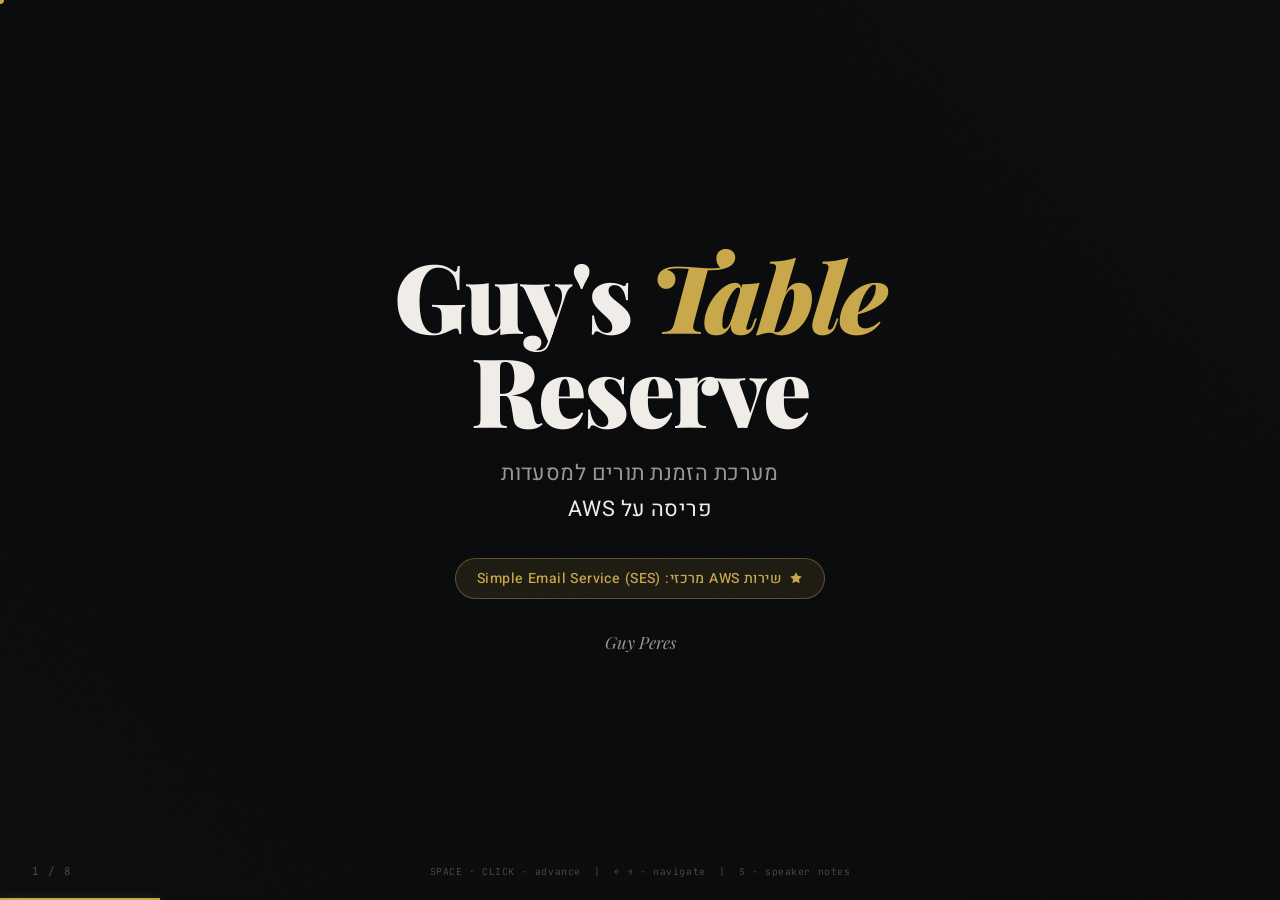
==== commit d946c0b1: "[EDIT] added minor changes to the presentation file." ====
--- a/aws-presentation-he.html
+++ b/aws-presentation-he.html
@@ -241,7 +241,7 @@
 <!-- ━━━━━━━━━━ שקף 1: כותרת ━━━━━━━━━━ -->
 <section class="slide active" data-slide="1" data-steps="4"
   data-notes="אם אתה קורא את זה, לחצת במקום הלא נכון">
-  <div class="bg" style="background-image:url('https://images.unsplash.com/photo-1414235077428-338989a2e8c0?w=1920&q=80&auto=format&fit=crop')"></div>
+  <div class="bg" style="background-image:url('https://picsum.photos/id/431/1920/1080')"></div>
   <div class="ov"></div>
   <div class="sc" style="text-align:center;display:flex;flex-direction:column;align-items:center;justify-content:center;min-height:75vh">
     <div class="slide-title" style="font-family:'Playfair Display',serif;font-size:clamp(3.2rem,7.5vw,7.5rem);font-weight:900;letter-spacing:-.02em;text-align:center;line-height:.98;margin-bottom:0;direction:ltr">
@@ -249,7 +249,7 @@
     </div>
     <div class="step" data-step="1" style="margin-top:1.3rem;max-width:700px;text-align:center">
       <p style="font-size:clamp(.95rem,1.9vw,1.35rem);color:var(--text-muted);letter-spacing:.02em;line-height:1.65">
-        מערכת הזמנת תורים למסעדות,<br>
+        מערכת הזמנת תורים למסעדות<br>
         <span style="color:var(--text)">פריסה על AWS</span>
       </p>
     </div>
@@ -265,6 +265,7 @@
 <!-- ━━━━━━━━━━ שקף 2: הבעיה ━━━━━━━━━━ -->
 <section class="slide" data-slide="2" data-steps="6"
   data-notes="אם אתה קורא את זה, לחצת במקום הלא נכון">
+  <div class="bg" style="background-image:url('https://picsum.photos/id/48/1920/1080')"></div>
   <div class="ov"></div>
   <div class="sc">
     <p class="eyebrow">הבעיה</p>
@@ -286,7 +287,7 @@
 <!-- ━━━━━━━━━━ שקף 3: סקירת SES ━━━━━━━━━━ -->
 <section class="slide" data-slide="3" data-steps="7"
   data-notes="אם אתה קורא את זה, לחצת במקום הלא נכון">
-  <div class="bg" style="background-image:url('https://images.unsplash.com/photo-1558494949-ef010cbdcc31?w=1920&q=80&auto=format&fit=crop')"></div>
+  <div class="bg" style="background-image:url('https://picsum.photos/id/180/1920/1080')"></div>
   <div class="ov"></div>
   <div class="sc">
     <p class="eyebrow">סקירת שירות</p>
@@ -322,7 +323,7 @@
 <!-- ━━━━━━━━━━ שקף 4: ארכיטקטורה ━━━━━━━━━━ -->
 <section class="slide" data-slide="4" data-steps="10"
   data-notes="אם אתה קורא את זה, לחצת במקום הלא נכון">
-  <div class="bg" style="background-image:url('https://images.unsplash.com/photo-1451187580459-43490279c0fa?w=1920&q=80&auto=format&fit=crop')"></div>
+  <div class="bg" style="background-image:url('https://picsum.photos/id/1/1920/1080')"></div>
   <div class="ov"></div>
   <div class="sc">
     <p class="eyebrow">ארכיטקטורה</p>
@@ -331,11 +332,15 @@
     <div style="display:flex;gap:4rem;align-items:flex-start">
       <!-- Main flow -->
       <div style="flex:1;display:flex;flex-direction:column;align-items:center;gap:0">
-        <div class="step anode" data-step="1" style="background:rgba(52,152,219,.1);border-color:rgba(52,152,219,.38);width:100%;max-width:280px"><svg class="icon" style="color:#3498db"><use href="#i-globe"/></svg> הדפדפן של הלקוח</div>
-        <div class="step aarr" data-step="2">↓</div>
+        <div class="step" data-step="1" style="width:100%;max-width:280px;display:flex;flex-direction:column;gap:.3rem">
+          <div class="anode" style="background:rgba(156,39,176,.09);border-color:rgba(156,39,176,.32);font-size:.7rem;text-align:center"><svg class="icon" style="color:#9c27b0;font-size:.85em"><use href="#i-globe"/></svg> Namecheap DNS<small>guyperes.dev → 54.236.63.157</small></div>
+          <div style="text-align:center;color:var(--gold);opacity:.45;font-size:.7rem;padding:.05rem 0">↓ DNS resolve</div>
+          <div class="anode" style="background:rgba(52,152,219,.1);border-color:rgba(52,152,219,.38);"><svg class="icon" style="color:#3498db"><use href="#i-globe"/></svg> הדפדפן של הלקוח</div>
+        </div>
+        <div class="step aarr" data-step="2">↓ <span style="font-size:.58rem;color:var(--gold);font-family:var(--fm)">HTTPS · guyperes.dev</span></div>
         <div class="step anode" data-step="3" style="background:rgba(39,174,96,.1);border-color:rgba(39,174,96,.35);width:100%;max-width:280px;position:relative">
-          <svg class="icon" style="color:#27ae60"><use href="#i-server"/></svg> Nginx on EC2 (port 80)
-          <small>פרוקסי הפוך + קבצים סטטיים</small>
+          <svg class="icon" style="color:#27ae60"><use href="#i-server"/></svg> Nginx on EC2 (port 443)
+          <small>HTTPS · Let's Encrypt SSL · :80 → redirect</small>
           <span class="iam-badge">IAM Role ✓</span>
         </div>
         <div class="step aarr" data-step="4">↓</div>
@@ -360,15 +365,15 @@
       </div>
     </div>
     <div class="callout step" data-step="10" style="margin-top:1.2rem">
-      <svg class="icon" style="color:var(--gold)"><use href="#i-bulb"/></svg> מופע EC2 אחד. כתובת IP ציבורית אחת. <strong>$0 לחודש ב-AWS Free Tier.</strong>
+      <svg class="icon" style="color:var(--gold)"><use href="#i-bulb"/></svg> מופע EC2 אחד. <strong>guyperes.dev</strong> · HTTPS מוצפן · <strong>$0 לחודש ב-AWS Free Tier.</strong>
     </div>
   </div>
 </section>
 
 <!-- ━━━━━━━━━━ שקף 5: שלבי הפריסה ━━━━━━━━━━ -->
-<section class="slide" data-slide="5" data-steps="4"
+<section class="slide" data-slide="5" data-steps="5"
   data-notes="אם אתה קורא את זה, לחצת במקום הלא נכון">
-  <div class="bg" style="background-image:url('https://images.unsplash.com/photo-1629654297299-c8506221ca97?w=1920&q=80&auto=format&fit=crop')"></div>
+  <div class="bg" style="background-image:url('https://picsum.photos/id/119/1920/1080')"></div>
   <div class="ov" style="background:linear-gradient(135deg,rgba(12,13,15,.95) 0%,rgba(0,18,8,.78) 50%,rgba(12,13,15,.93) 100%)"></div>
   <div class="sc">
     <p class="eyebrow">שלבי הפריסה</p>
@@ -391,11 +396,26 @@
         <div class="ci"><svg class="icon ok"><use href="#i-check"/></svg><span><code>email_utils.py</code> נוצר וחובר לנקודת הקצה של ההזמנות</span></div>
       </div>
     </div>
-    <div class="step code" data-step="3" style="max-width:520px;font-size:.79rem">
+    <div class="step" data-step="3" style="margin-bottom:.7rem">
+      <div class="col-ttl"><svg class="icon"><use href="#i-lock"/></svg> דומיין, HTTPS ואבטחה</div>
+      <div style="display:flex;gap:2.5rem">
+        <div style="flex:1">
+          <div class="ci"><svg class="icon ok"><use href="#i-check"/></svg><span>דומיין <code>guyperes.dev</code> נרכש מ-Namecheap</span></div>
+          <div class="ci"><svg class="icon ok"><use href="#i-check"/></svg><span>DNS A Record: <code>guyperes.dev → 54.236.63.157</code></span></div>
+          <div class="ci"><svg class="icon ok"><use href="#i-check"/></svg><span>Let's Encrypt SSL דרך Certbot - חידוש אוטומטי</span></div>
+        </div>
+        <div style="flex:1">
+          <div class="ci"><svg class="icon ok"><use href="#i-check"/></svg><span>Nginx עודכן: <code>:443 HTTPS + :80 redirect</code></span></div>
+          <div class="ci"><svg class="icon ok"><use href="#i-check"/></svg><span>תיקון אבטחה: <code>TRUSTED_PROXIES</code> - rate limiting מוגן</span></div>
+          <div class="ci"><svg class="icon ok"><use href="#i-check"/></svg><span>Port 8000 חסום בפיירוול - Uvicorn פנימי בלבד</span></div>
+        </div>
+      </div>
+    </div>
+    <div class="step code" data-step="4" style="max-width:520px;font-size:.79rem">
       <span class="cc">// IAM Inline Policy</span><br>
       <span id="iam-tw"></span><span class="cur-blink" id="tw-cur"></span>
     </div>
-    <div class="callout step" data-step="4" style="margin-top:.9rem;max-width:620px">
+    <div class="callout step" data-step="5" style="margin-top:.9rem;max-width:620px">
       <svg class="icon" style="color:var(--gold)"><use href="#i-lock"/></svg> <strong>אין AWS_ACCESS_KEY בשום מקום בקוד. אף פעם.</strong>
     </div>
   </div>
@@ -404,7 +424,7 @@
 <!-- ━━━━━━━━━━ שקף 6: הדגמה ━━━━━━━━━━ -->
 <section class="slide" data-slide="6" data-steps="6"
   data-notes="אם אתה קורא את זה, לחצת במקום הלא נכון">
-  <div class="bg" style="background-image:url('https://images.unsplash.com/photo-1512941937669-90a1b58e7e9c?w=1920&q=80&auto=format&fit=crop')"></div>
+  <div class="bg" style="background-image:url('https://picsum.photos/id/160/1920/1080')"></div>
   <div class="ov"></div>
   <div class="sc">
     <p class="eyebrow">הדגמה חיה</p>
@@ -456,9 +476,9 @@
 </section>
 
 <!-- ━━━━━━━━━━ שקף 7: אבטחה ועלויות ━━━━━━━━━━ -->
-<section class="slide" data-slide="7" data-steps="7"
+<section class="slide" data-slide="7" data-steps="8"
   data-notes="אם אתה קורא את זה, לחצת במקום הלא נכון">
-  <div class="bg" style="background-image:url('https://images.unsplash.com/photo-1614064641938-3bbee52942c7?w=1920&q=80&auto=format&fit=crop')"></div>
+  <div class="bg" style="background-image:url('https://picsum.photos/id/20/1920/1080')"></div>
   <div class="ov"></div>
   <div class="sc">
     <p class="eyebrow">אבטחה ועלויות</p>
@@ -471,9 +491,10 @@
         <div class="step bi" data-step="2"><svg class="icon ico sp"><use href="#i-shield"/></svg><span>הרשאה מינימלית: <code style="color:var(--gold);font-family:var(--fm);font-size:.9em">ses:SendEmail</code> בלבד, <strong>שולח אחד דרך Condition Block</strong></span></div>
         <div class="step bi" data-step="3"><svg class="icon ico sp"><use href="#i-shield"/></svg><span>קובץ <code style="color:var(--gold);font-family:var(--fm);font-size:.9em">.env</code> עם <code style="color:var(--gold);font-family:var(--fm);font-size:.9em">chmod 600</code> - <strong>רק משתמש האפליקציה קורא את הסודות</strong></span></div>
         <div class="step bi" data-step="4"><svg class="icon ico sp"><use href="#i-shield"/></svg><span>הגבלת קצב: <strong>3 הזמנות לדקה לכל IP</strong> - מונע שימוש לרעה</span></div>
-        <div class="step bi" data-step="5"><svg class="icon ico sp"><use href="#i-shield"/></svg><span>הגנת XSS, הגבלות CORS, כותרות CSP - <strong>הגנת Frontend מלאה</strong></span></div>
-      </div>
-      <div class="step" data-step="6">
+        <div class="step bi" data-step="5"><svg class="icon ico sp"><use href="#i-lock"/></svg><span>HTTPS עם Let's Encrypt SSL - <strong>כל התעבורה מוצפנת, חידוש אוטומטי ללא עלות</strong></span></div>
+        <div class="step bi" data-step="6"><svg class="icon ico sp"><use href="#i-shield"/></svg><span>הגנת XSS, הגבלות CORS, כותרות CSP - <strong>הגנת Frontend מלאה</strong></span></div>
+      </div>
+      <div class="step" data-step="7">
         <div class="col-ttl"><svg class="icon"><use href="#i-dollar"/></svg> פירוט עלויות</div>
         <div class="code" style="padding:.75rem 1rem">
           <table class="ctbl">
@@ -482,11 +503,13 @@
               <tr><td>EC2 t3.micro</td><td>750 hrs/mo × 12mo</td><td class="ok">$0</td></tr>
               <tr><td>MongoDB Atlas</td><td>512 MB forever (M0)</td><td class="ok">$0</td></tr>
               <tr><td>AWS SES</td><td>62,000 emails/month</td><td class="ok">$0</td></tr>
-              <tr class="tot"><td colspan="2"><strong>Total</strong></td><td><strong>$0 / month</strong></td></tr>
+              <tr><td>Let's Encrypt SSL</td><td>Auto-renewing</td><td class="ok">$0</td></tr>
+              <tr><td>guyperes.dev (domain)</td><td>Namecheap, 1 year</td><td style="color:var(--gold)">~$0.83/mo</td></tr>
+              <tr class="tot"><td colspan="2"><strong>Total</strong></td><td><strong>~$0.83 / month</strong></td></tr>
             </tbody>
           </table>
         </div>
-        <div class="callout step" data-step="7" style="margin-top:.75rem;font-size:.8rem">
+        <div class="callout step" data-step="8" style="margin-top:.75rem;font-size:.8rem">
           לאחר סיום המכסה החינמית: ~$7.59 לחודש &nbsp;·&nbsp; עצירת המופע בזמן אי-שימוש: ~$0.80 לחודש
         </div>
       </div>
@@ -497,7 +520,7 @@
 <!-- ━━━━━━━━━━ שקף 8: סיכום ━━━━━━━━━━ -->
 <section class="slide" data-slide="8" data-steps="5"
   data-notes="אם אתה קורא את זה, לחצת במקום הלא נכון">
-  <div class="bg" style="background-image:url('https://images.unsplash.com/photo-1477959858617-67f85cf4f1df?w=1920&q=80&auto=format&fit=crop')"></div>
+  <div class="bg" style="background-image:url('https://picsum.photos/id/29/1920/1080')"></div>
   <div class="ov"></div>
   <div class="sc">
     <p class="eyebrow">סיכום</p>
@@ -509,6 +532,7 @@
         <div class="ci"><span style="color:var(--success);flex-shrink:0">→</span><span>IAM Roles מסלקים קטגוריה שלמה של חולשות אישורי גישה</span></div>
         <div class="ci"><span style="color:var(--success);flex-shrink:0">→</span><span>Production שובר דברים שה-localhost אף פעם לא יגלה - רשימות IP, הרשאות, פרוקסים</span></div>
         <div class="ci"><span style="color:var(--success);flex-shrink:0">→</span><span>AWS Free Tier מאפשר לספק מוצרים איכותיים למשתמשים אמיתיים ב-$0</span></div>
+        <div class="ci"><span style="color:var(--success);flex-shrink:0">→</span><span>Let's Encrypt + Certbot = HTTPS מקצועי בחינם, תוך דקות, עם חידוש אוטומטי</span></div>
       </div>
       <div class="step card" data-step="2">
         <div class="card-ttl"><svg class="icon" style="color:var(--danger)"><use href="#i-alert"/></svg> מה היה לי קשה</div>
@@ -518,7 +542,6 @@
       </div>
       <div class="step card" data-step="3">
         <div class="card-ttl"><svg class="icon" style="color:var(--gold)"><use href="#i-rocket"/></svg> צעדים פוטנציאלים להמשך</div>
-        <div class="ci"><span style="color:var(--gold);flex-shrink:0">→</span><span>דומיין מותאם אישית + HTTPS עם Let's Encrypt</span></div>
         <div class="ci"><span style="color:var(--gold);flex-shrink:0">→</span><span>בקשת גישת Production ב-SES - שליחה לכל כתובת אימייל</span></div>
         <div class="ci"><span style="color:var(--gold);flex-shrink:0">→</span><span>Redis להגבלת קצב עקבית גם לאחר הפעלות מחדש</span></div>
         <div class="ci"><span style="color:var(--gold);flex-shrink:0">→</span><span>טיפול בשגיאות ותלונות SES להגנה על מוניטין השולח (אני לא רוצה להפוך לספאם)</span></div>
@@ -564,20 +587,24 @@
   el.querySelectorAll('.step').forEach(s => s.classList.remove('in'));
   const t = el.querySelector('.slide-title');
   if (t) { t.classList.remove('in'); requestAnimationFrame(() => setTimeout(() => t.classList.add('in'), 40)); }
+  const total = maxSt(n);
+  for (let s = 1; s <= total; s++) {
+    setTimeout(() => showStep(n, s), 80 + (s - 1) * 90);
+  }
+  step = total;
 }
 
 function showStep(n, s) {
   getEl(n)?.querySelectorAll(`.step[data-step="${s}"]`).forEach(el => {
     el.classList.add('in');
-    if (n === 5 && s === 3) startTypewriter();
+    if (n === 5 && s === 4) startTypewriter();
     if (n === 8 && s === 4) document.getElementById('sweep')?.classList.add('in');
   });
 }
 
 function advance() {
   if (busy) return;
-  if (step < maxSt(slide)) { step++; showStep(slide, step); }
-  else if (slide < TOTAL)   { goTo(slide + 1); }
+  if (slide < TOTAL) goTo(slide + 1);
 }
 
 function goBack() {
@@ -649,6 +676,17 @@
   if (!e.target.closest('a,button,input')) advance();
 });
 
+// SCROLL
+let lastWheel = 0;
+document.addEventListener('wheel', e => {
+  if (notesOn) return;
+  const now = Date.now();
+  if (now - lastWheel < 600) return;
+  lastWheel = now;
+  if (e.deltaY > 0) advance();
+  else goBack();
+}, { passive: true });
+
 // NOTES
 function toggleNotes() {
   notesOn = !notesOn;
